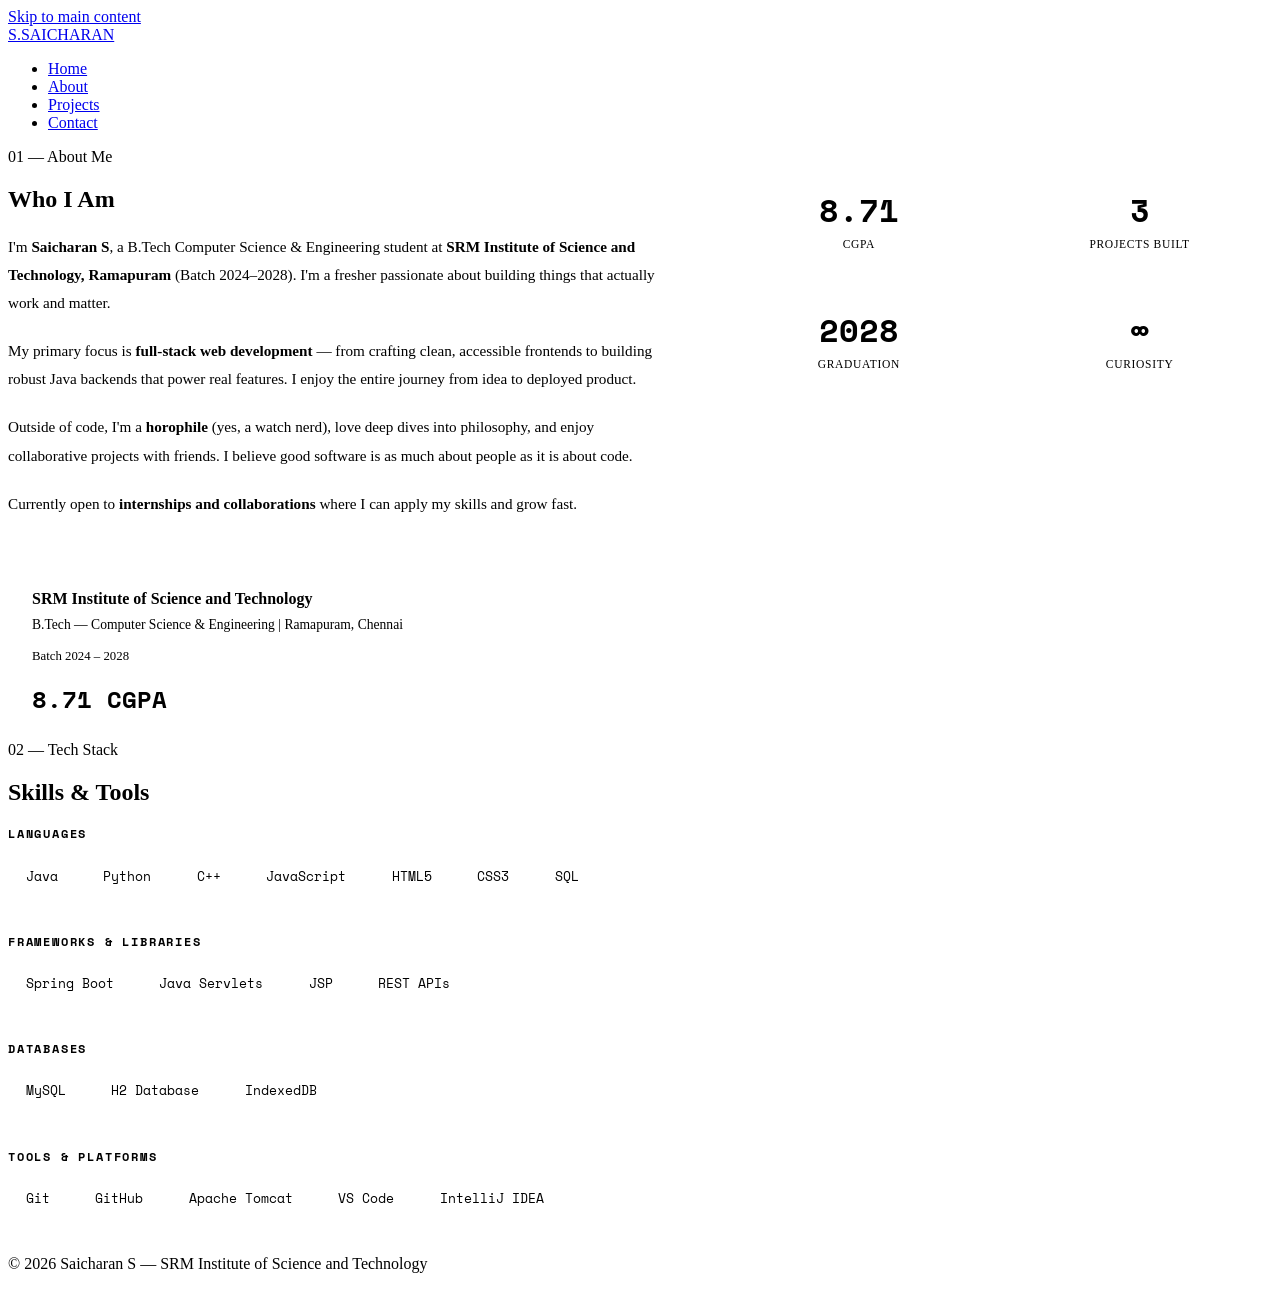
==== sai charan portfolio/about.html @ 4400edb2 "Add files via upload" ====
<!DOCTYPE html>
<html lang="en">
<head>
  <meta charset="UTF-8">
  <meta name="viewport" content="width=device-width, initial-scale=1.0">
  <meta name="description" content="About Saicharan S — B.Tech CSE student at SRM University with a CGPA of 8.71, passionate about full-stack development using Java, Python, and C++.">
  <meta name="keywords" content="Saicharan, SRM University, CSE, about, skills, Java, Python, C++">
  <meta name="author" content="Saicharan S">
  <title>Saicharan S | About</title>
  <link rel="preconnect" href="https://fonts.googleapis.com">
  <link rel="preconnect" href="https://fonts.gstatic.com" crossorigin>
  <link href="https://fonts.googleapis.com/css2?family=Space+Mono:wght@400;700&family=Sora:wght@300;400;600;700&display=swap" rel="stylesheet">
  <link rel="stylesheet" href="styles.css">
  <style>
    .about-grid {
      display: grid;
      grid-template-columns: 1.2fr 1fr;
      gap: 4rem;
      align-items: start;
    }

    .about-text p {
      color: var(--muted);
      line-height: 1.85;
      font-size: .95rem;
      margin-bottom: 1.25rem;
    }

    .about-text strong { color: var(--text); }

    .edu-card {
      background: var(--card);
      border: 1px solid var(--border);
      border-radius: var(--radius-lg);
      padding: 1.5rem;
      margin-top: 2rem;
    }

    .edu-card h3 {
      font-size: 1rem;
      font-weight: 600;
      color: var(--accent);
      margin-bottom: .25rem;
    }

    .edu-card p {
      font-size: .85rem;
      color: var(--muted);
      margin: 0;
    }

    .edu-card .cgpa {
      font-family: 'Space Mono', monospace;
      font-size: 1.5rem;
      font-weight: 700;
      color: var(--accent2);
      margin-top: .75rem;
    }

    .stat-grid {
      display: grid;
      grid-template-columns: 1fr 1fr;
      gap: 1rem;
    }

    .stat-card {
      background: var(--card);
      border: 1px solid var(--border);
      border-radius: var(--radius);
      padding: 1.25rem;
      text-align: center;
    }

    .stat-num {
      font-size: 2rem;
      font-weight: 700;
      color: var(--accent);
      font-family: 'Space Mono', monospace;
      display: block;
    }

    .stat-label {
      font-size: .72rem;
      color: var(--muted);
      margin-top: .25rem;
      letter-spacing: .06em;
      text-transform: uppercase;
      display: block;
    }

    /* SKILLS */
    #skills { border-top: 1px solid var(--border); }

    .skills-category { margin-bottom: 2.5rem; }

    .skills-category h3 {
      font-size: .75rem;
      font-family: 'Space Mono', monospace;
      color: var(--muted);
      letter-spacing: .15em;
      text-transform: uppercase;
      margin-bottom: 1rem;
      display: flex;
      align-items: center;
      gap: .75rem;
    }

    .skills-category h3::after {
      content: '';
      flex: 1;
      height: 1px;
      background: var(--border);
    }

    .skills-grid {
      display: flex;
      flex-wrap: wrap;
      gap: .65rem;
    }

    .skill-pill {
      padding: .45rem 1.1rem;
      background: var(--card);
      border: 1px solid var(--border);
      border-radius: 100px;
      font-size: .82rem;
      color: var(--text);
      font-family: 'Space Mono', monospace;
      transition: border-color .2s, color .2s;
      cursor: default;
    }

    .skill-pill:hover { border-color: var(--accent); color: var(--accent); }
    .skill-pill:focus-visible {
      outline: 2px solid var(--accent);
      outline-offset: 2px;
    }

    .skill-pill.lang { border-color: rgba(124,110,245,.4); color: var(--accent); }
    .skill-pill.fw   { border-color: rgba(79,209,197,.3); color: var(--accent2); }

    @media (max-width: 768px) {
      .about-grid { grid-template-columns: 1fr; gap: 2rem; }
    }
  </style>
</head>
<body>
  <a href="#main-content" class="skip-link">Skip to main content</a>

  <nav role="navigation" aria-label="Main navigation">
    <a href="index.html" class="logo" aria-label="Saicharan S — Home">S.SAICHARAN</a>
    <ul class="nav-links" role="list">
      <li><a href="index.html">Home</a></li>
      <li><a href="about.html" aria-current="page">About</a></li>
      <li><a href="projects.html">Projects</a></li>
      <li><a href="contact.html">Contact</a></li>
    </ul>
  </nav>

  <main id="main-content">

    <!-- ABOUT -->
    <section id="about" aria-labelledby="about-heading">
      <span class="section-label">01 — About Me</span>
      <div class="about-grid">
        <div class="about-text">
          <h1 class="section-title" id="about-heading">Who I Am</h1>
          <p>
            I'm <strong>Saicharan S</strong>, a B.Tech Computer Science &amp; Engineering student
            at <strong>SRM Institute of Science and Technology, Ramapuram</strong> (Batch 2024–2028).
            I'm a fresher passionate about building things that actually work and matter.
          </p>
          <p>
            My primary focus is <strong>full-stack web development</strong> — from crafting
            clean, accessible frontends to building robust Java backends that power real features.
            I enjoy the entire journey from idea to deployed product.
          </p>
          <p>
            Outside of code, I'm a <strong>horophile</strong> (yes, a watch nerd), love deep dives
            into philosophy, and enjoy collaborative projects with friends. I believe good software
            is as much about people as it is about code.
          </p>
          <p>
            Currently open to <strong>internships and collaborations</strong> where I can apply
            my skills and grow fast.
          </p>

          <div class="edu-card" role="region" aria-label="Education details">
            <h3>SRM Institute of Science and Technology</h3>
            <p>B.Tech — Computer Science &amp; Engineering | Ramapuram, Chennai</p>
            <p style="margin-top:.5rem; font-size:.8rem;">Batch 2024 – 2028</p>
            <div class="cgpa" aria-label="CGPA: 8.71">8.71 CGPA</div>
          </div>
        </div>

        <div>
          <div class="stat-grid" role="list" aria-label="Key stats">
            <div class="stat-card" role="listitem">
              <span class="stat-num">8.71</span>
              <span class="stat-label">CGPA</span>
            </div>
            <div class="stat-card" role="listitem">
              <span class="stat-num">3</span>
              <span class="stat-label">Projects Built</span>
            </div>
            <div class="stat-card" role="listitem">
              <span class="stat-num">2028</span>
              <span class="stat-label">Graduation</span>
            </div>
            <div class="stat-card" role="listitem">
              <span class="stat-num">∞</span>
              <span class="stat-label">Curiosity</span>
            </div>
          </div>
        </div>
      </div>
    </section>

    <!-- SKILLS -->
    <section id="skills" aria-labelledby="skills-heading">
      <span class="section-label">02 — Tech Stack</span>
      <h2 class="section-title" id="skills-heading">Skills &amp; Tools</h2>

      <div class="skills-category">
        <h3 id="langs-label">Languages</h3>
        <div class="skills-grid" role="list" aria-labelledby="langs-label">
          <span class="skill-pill lang" role="listitem" tabindex="0">Java</span>
          <span class="skill-pill lang" role="listitem" tabindex="0">Python</span>
          <span class="skill-pill lang" role="listitem" tabindex="0">C++</span>
          <span class="skill-pill lang" role="listitem" tabindex="0">JavaScript</span>
          <span class="skill-pill lang" role="listitem" tabindex="0">HTML5</span>
          <span class="skill-pill lang" role="listitem" tabindex="0">CSS3</span>
          <span class="skill-pill lang" role="listitem" tabindex="0">SQL</span>
        </div>
      </div>

      <div class="skills-category">
        <h3 id="fw-label">Frameworks &amp; Libraries</h3>
        <div class="skills-grid" role="list" aria-labelledby="fw-label">
          <span class="skill-pill fw" role="listitem" tabindex="0">Spring Boot</span>
          <span class="skill-pill fw" role="listitem" tabindex="0">Java Servlets</span>
          <span class="skill-pill fw" role="listitem" tabindex="0">JSP</span>
          <span class="skill-pill fw" role="listitem" tabindex="0">REST APIs</span>
        </div>
      </div>

      <div class="skills-category">
        <h3 id="db-label">Databases</h3>
        <div class="skills-grid" role="list" aria-labelledby="db-label">
          <span class="skill-pill" role="listitem" tabindex="0">MySQL</span>
          <span class="skill-pill" role="listitem" tabindex="0">H2 Database</span>
          <span class="skill-pill" role="listitem" tabindex="0">IndexedDB</span>
        </div>
      </div>

      <div class="skills-category">
        <h3 id="tools-label">Tools &amp; Platforms</h3>
        <div class="skills-grid" role="list" aria-labelledby="tools-label">
          <span class="skill-pill" role="listitem" tabindex="0">Git</span>
          <span class="skill-pill" role="listitem" tabindex="0">GitHub</span>
          <span class="skill-pill" role="listitem" tabindex="0">Apache Tomcat</span>
          <span class="skill-pill" role="listitem" tabindex="0">VS Code</span>
          <span class="skill-pill" role="listitem" tabindex="0">IntelliJ IDEA</span>
        </div>
      </div>
    </section>

  </main>

  <footer role="contentinfo">
    <p>© 2026 Saicharan S &mdash; SRM Institute of Science and Technology</p>
  </footer>
</body>
</html>
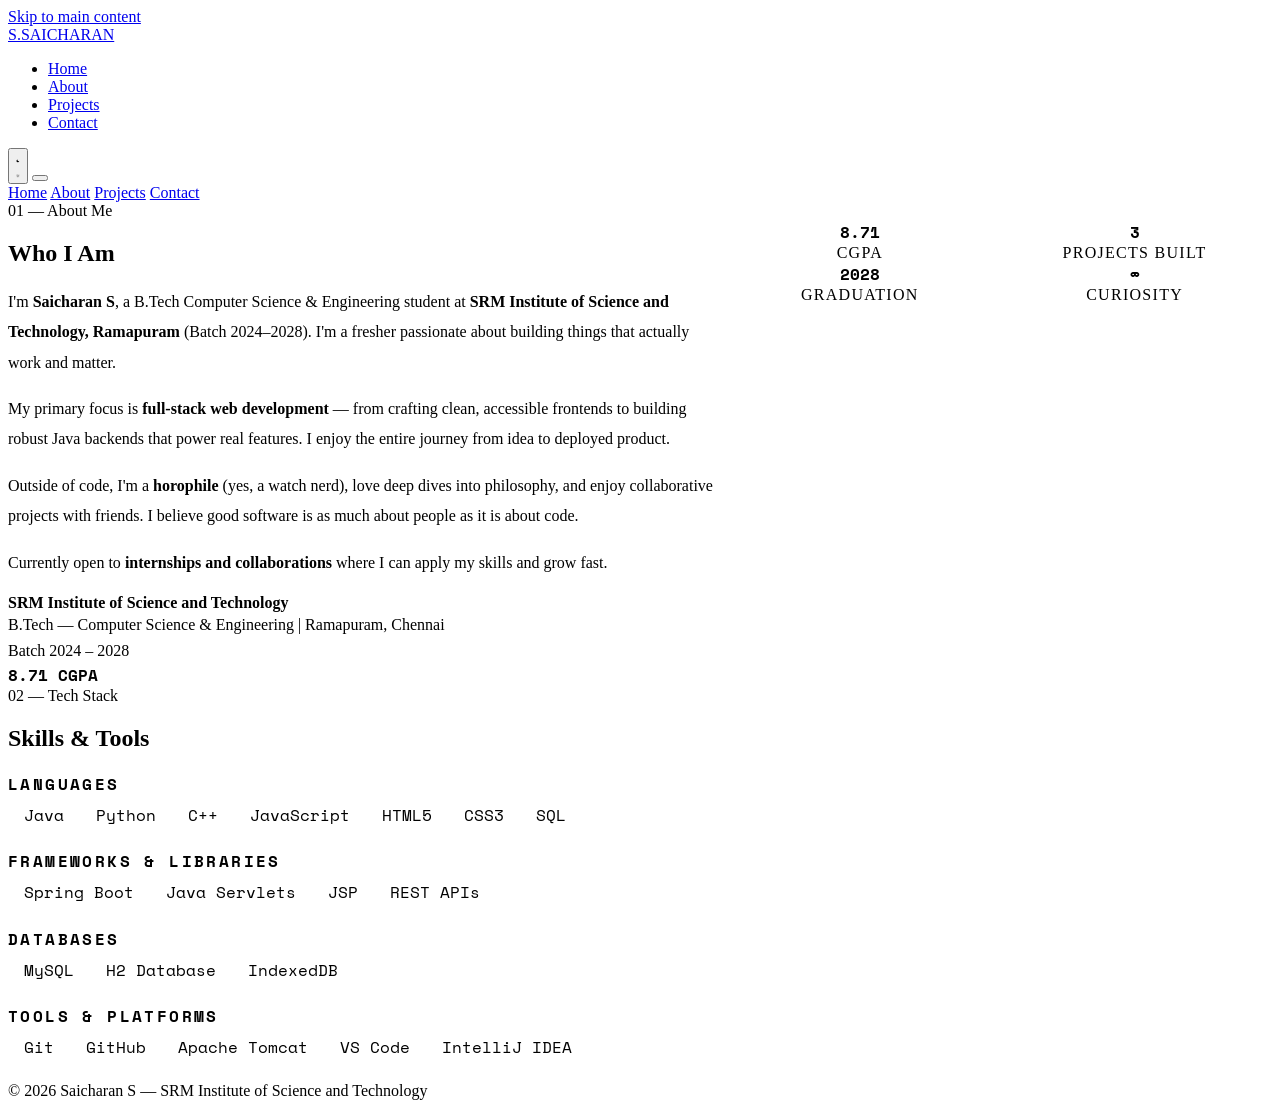
==== commit b25831b4: "The CHANGES FOR V2" ====
--- a/sai charan portfolio/about.html
+++ b/sai charan portfolio/about.html
@@ -1,5 +1,5 @@
 <!DOCTYPE html>
-<html lang="en">
+<html lang="en" data-theme="dark">
 <head>
   <meta charset="UTF-8">
   <meta name="viewport" content="width=device-width, initial-scale=1.0">
@@ -12,99 +12,129 @@
   <link href="https://fonts.googleapis.com/css2?family=Space+Mono:wght@400;700&family=Sora:wght@300;400;600;700&display=swap" rel="stylesheet">
   <link rel="stylesheet" href="styles.css">
   <style>
+    /* ---- ABOUT SECTION ---- */
+    #about .section-inner {
+      padding-bottom: var(--space-lg);
+    }
+
     .about-grid {
       display: grid;
-      grid-template-columns: 1.2fr 1fr;
-      gap: 4rem;
+      grid-template-columns: 1fr;
+      gap: var(--space-lg);
       align-items: start;
+      margin-top: var(--space-lg);
+    }
+    @media (min-width: 900px) {
+      .about-grid {
+        grid-template-columns: 1.3fr 1fr;
+        gap: var(--space-2xl);
+      }
     }
 
     .about-text p {
-      color: var(--muted);
-      line-height: 1.85;
-      font-size: .95rem;
-      margin-bottom: 1.25rem;
-    }
-
-    .about-text strong { color: var(--text); }
-
+      color: var(--text-sub);
+      line-height: 1.9;
+      font-size: var(--fs-base);
+      margin-bottom: var(--space-md);
+    }
+    .about-text strong { color: var(--text); font-weight: 600; }
+
+    /* EDU CARD */
     .edu-card {
       background: var(--card);
       border: 1px solid var(--border);
       border-radius: var(--radius-lg);
-      padding: 1.5rem;
-      margin-top: 2rem;
-    }
+      padding: var(--space-lg);
+      margin-top: var(--space-lg);
+      position: relative;
+      overflow: hidden;
+      transition: border-color var(--transition-base), box-shadow var(--transition-base);
+    }
+    .edu-card::after {
+      content: '';
+      position: absolute;
+      top: 0; left: 0; right: 0;
+      height: 3px;
+      background: linear-gradient(90deg, var(--accent), var(--accent2));
+    }
+    .edu-card:hover { border-color: var(--accent-border); box-shadow: var(--shadow-md); }
 
     .edu-card h3 {
-      font-size: 1rem;
+      font-size: var(--fs-base);
       font-weight: 600;
       color: var(--accent);
-      margin-bottom: .25rem;
-    }
-
+      margin-bottom: var(--space-xs);
+    }
     .edu-card p {
-      font-size: .85rem;
+      font-size: var(--fs-sm);
       color: var(--muted);
       margin: 0;
-    }
-
+      line-height: 1.6;
+    }
     .edu-card .cgpa {
       font-family: 'Space Mono', monospace;
-      font-size: 1.5rem;
+      font-size: var(--fs-2xl);
       font-weight: 700;
       color: var(--accent2);
-      margin-top: .75rem;
-    }
-
+      margin-top: var(--space-md);
+      display: block;
+    }
+
+    /* STAT GRID */
     .stat-grid {
       display: grid;
       grid-template-columns: 1fr 1fr;
-      gap: 1rem;
-    }
-
+      gap: var(--space-sm);
+    }
     .stat-card {
       background: var(--card);
       border: 1px solid var(--border);
-      border-radius: var(--radius);
-      padding: 1.25rem;
+      border-radius: var(--radius-lg);
+      padding: var(--space-md);
       text-align: center;
-    }
-
+      transition: border-color var(--transition-base), box-shadow var(--transition-base), transform var(--transition-base);
+    }
+    .stat-card:hover {
+      border-color: var(--accent-border);
+      box-shadow: var(--shadow-sm);
+      transform: translateY(-2px);
+    }
     .stat-num {
-      font-size: 2rem;
+      font-size: var(--fs-2xl);
       font-weight: 700;
       color: var(--accent);
       font-family: 'Space Mono', monospace;
       display: block;
     }
-
     .stat-label {
-      font-size: .72rem;
+      font-size: var(--fs-xs);
       color: var(--muted);
-      margin-top: .25rem;
-      letter-spacing: .06em;
+      margin-top: var(--space-xs);
+      letter-spacing: .08em;
       text-transform: uppercase;
       display: block;
     }
 
-    /* SKILLS */
-    #skills { border-top: 1px solid var(--border); }
-
-    .skills-category { margin-bottom: 2.5rem; }
+    /* ---- SKILLS SECTION ---- */
+    #skills {
+      border-top: 1px solid var(--border);
+    }
+
+    .skills-category {
+      margin-bottom: var(--space-xl);
+    }
 
     .skills-category h3 {
-      font-size: .75rem;
+      font-size: var(--fs-xs);
       font-family: 'Space Mono', monospace;
       color: var(--muted);
       letter-spacing: .15em;
       text-transform: uppercase;
-      margin-bottom: 1rem;
+      margin-bottom: var(--space-md);
       display: flex;
       align-items: center;
-      gap: .75rem;
-    }
-
+      gap: var(--space-sm);
+    }
     .skills-category h3::after {
       content: '';
       flex: 1;
@@ -115,101 +145,143 @@
     .skills-grid {
       display: flex;
       flex-wrap: wrap;
-      gap: .65rem;
+      gap: var(--space-sm);
     }
 
     .skill-pill {
-      padding: .45rem 1.1rem;
+      padding: .42rem 1rem;
       background: var(--card);
       border: 1px solid var(--border);
-      border-radius: 100px;
-      font-size: .82rem;
-      color: var(--text);
+      border-radius: var(--radius-pill);
+      font-size: var(--fs-sm);
+      color: var(--text-sub);
       font-family: 'Space Mono', monospace;
-      transition: border-color .2s, color .2s;
+      transition: border-color var(--transition-fast), color var(--transition-fast),
+                  background var(--transition-fast), transform var(--transition-fast),
+                  box-shadow var(--transition-fast);
       cursor: default;
     }
-
-    .skill-pill:hover { border-color: var(--accent); color: var(--accent); }
+    .skill-pill:hover {
+      border-color: var(--accent-border);
+      color: var(--accent);
+      background: var(--accent-light);
+      transform: translateY(-2px);
+      box-shadow: var(--shadow-sm);
+    }
     .skill-pill:focus-visible {
       outline: 2px solid var(--accent);
       outline-offset: 2px;
     }
 
-    .skill-pill.lang { border-color: rgba(124,110,245,.4); color: var(--accent); }
-    .skill-pill.fw   { border-color: rgba(79,209,197,.3); color: var(--accent2); }
-
-    @media (max-width: 768px) {
-      .about-grid { grid-template-columns: 1fr; gap: 2rem; }
+    .skill-pill.lang {
+      border-color: var(--accent-border);
+      color: var(--accent);
+      background: var(--accent-light);
+    }
+    .skill-pill.fw {
+      border-color: var(--accent2-border);
+      color: var(--accent2);
+      background: var(--accent2-light);
+    }
+    .skill-pill.lang:hover { background: rgba(var(--accent-rgb),.2); }
+    .skill-pill.fw:hover {
+      border-color: var(--accent2-border);
+      color: var(--accent2);
+      background: rgba(var(--accent2-rgb),.18);
     }
   </style>
+  <script>
+    (function() {
+      const t = localStorage.getItem('theme') || 'dark';
+      document.documentElement.setAttribute('data-theme', t);
+    })();
+  </script>
 </head>
 <body>
   <a href="#main-content" class="skip-link">Skip to main content</a>
 
   <nav role="navigation" aria-label="Main navigation">
     <a href="index.html" class="logo" aria-label="Saicharan S — Home">S.SAICHARAN</a>
-    <ul class="nav-links" role="list">
-      <li><a href="index.html">Home</a></li>
-      <li><a href="about.html" aria-current="page">About</a></li>
-      <li><a href="projects.html">Projects</a></li>
-      <li><a href="contact.html">Contact</a></li>
-    </ul>
+    <div class="nav-right">
+      <ul class="nav-links" role="list">
+        <li><a href="index.html">Home</a></li>
+        <li><a href="about.html" aria-current="page">About</a></li>
+        <li><a href="projects.html">Projects</a></li>
+        <li><a href="contact.html">Contact</a></li>
+      </ul>
+      <button id="theme-toggle" class="theme-toggle" aria-label="Switch to light mode">
+        <svg class="icon-moon" viewBox="0 0 24 24" aria-hidden="true"><path d="M21 12.79A9 9 0 1 1 11.21 3 7 7 0 0 0 21 12.79z"/></svg>
+        <svg class="icon-sun"  viewBox="0 0 24 24" aria-hidden="true" stroke="currentColor" stroke-width="2" fill="none"><circle cx="12" cy="12" r="5"/><line x1="12" y1="1" x2="12" y2="3"/><line x1="12" y1="21" x2="12" y2="23"/><line x1="4.22" y1="4.22" x2="5.64" y2="5.64"/><line x1="18.36" y1="18.36" x2="19.78" y2="19.78"/><line x1="1" y1="12" x2="3" y2="12"/><line x1="21" y1="12" x2="23" y2="12"/><line x1="4.22" y1="19.78" x2="5.64" y2="18.36"/><line x1="18.36" y1="5.64" x2="19.78" y2="4.22"/></svg>
+      </button>
+      <button id="nav-hamburger" class="nav-hamburger" aria-label="Open navigation" aria-expanded="false" aria-controls="nav-drawer">
+        <span></span><span></span><span></span>
+      </button>
+    </div>
   </nav>
+
+  <div id="nav-drawer" class="nav-drawer" role="dialog" aria-label="Mobile navigation">
+    <a href="index.html">Home</a>
+    <a href="about.html" aria-current="page">About</a>
+    <a href="projects.html">Projects</a>
+    <a href="contact.html">Contact</a>
+  </div>
 
   <main id="main-content">
 
     <!-- ABOUT -->
     <section id="about" aria-labelledby="about-heading">
-      <span class="section-label">01 — About Me</span>
-      <div class="about-grid">
-        <div class="about-text">
-          <h1 class="section-title" id="about-heading">Who I Am</h1>
-          <p>
-            I'm <strong>Saicharan S</strong>, a B.Tech Computer Science &amp; Engineering student
-            at <strong>SRM Institute of Science and Technology, Ramapuram</strong> (Batch 2024–2028).
-            I'm a fresher passionate about building things that actually work and matter.
-          </p>
-          <p>
-            My primary focus is <strong>full-stack web development</strong> — from crafting
-            clean, accessible frontends to building robust Java backends that power real features.
-            I enjoy the entire journey from idea to deployed product.
-          </p>
-          <p>
-            Outside of code, I'm a <strong>horophile</strong> (yes, a watch nerd), love deep dives
-            into philosophy, and enjoy collaborative projects with friends. I believe good software
-            is as much about people as it is about code.
-          </p>
-          <p>
-            Currently open to <strong>internships and collaborations</strong> where I can apply
-            my skills and grow fast.
-          </p>
-
-          <div class="edu-card" role="region" aria-label="Education details">
-            <h3>SRM Institute of Science and Technology</h3>
-            <p>B.Tech — Computer Science &amp; Engineering | Ramapuram, Chennai</p>
-            <p style="margin-top:.5rem; font-size:.8rem;">Batch 2024 – 2028</p>
-            <div class="cgpa" aria-label="CGPA: 8.71">8.71 CGPA</div>
-          </div>
-        </div>
-
-        <div>
-          <div class="stat-grid" role="list" aria-label="Key stats">
-            <div class="stat-card" role="listitem">
-              <span class="stat-num">8.71</span>
-              <span class="stat-label">CGPA</span>
+      <div class="section-inner">
+        <span class="section-label reveal">01 — About Me</span>
+
+        <div class="about-grid">
+          <div class="about-text">
+            <h1 class="section-title reveal reveal-delay-1" id="about-heading">Who I Am</h1>
+            <p class="reveal reveal-delay-1">
+              I'm <strong>Saicharan S</strong>, a B.Tech Computer Science &amp; Engineering student
+              at <strong>SRM Institute of Science and Technology, Ramapuram</strong> (Batch 2024–2028).
+              I'm a fresher passionate about building things that actually work and matter.
+            </p>
+            <p class="reveal reveal-delay-2">
+              My primary focus is <strong>full-stack web development</strong> — from crafting
+              clean, accessible frontends to building robust Java backends that power real features.
+              I enjoy the entire journey from idea to deployed product.
+            </p>
+            <p class="reveal reveal-delay-2">
+              Outside of code, I'm a <strong>horophile</strong> (yes, a watch nerd), love deep dives
+              into philosophy, and enjoy collaborative projects with friends. I believe good software
+              is as much about people as it is about code.
+            </p>
+            <p class="reveal reveal-delay-3">
+              Currently open to <strong>internships and collaborations</strong> where I can apply
+              my skills and grow fast.
+            </p>
+
+            <div class="edu-card reveal reveal-delay-3" role="region" aria-label="Education details">
+              <h3>SRM Institute of Science and Technology</h3>
+              <p>B.Tech — Computer Science &amp; Engineering | Ramapuram, Chennai</p>
+              <p style="margin-top:var(--space-xs); font-size:var(--fs-xs);">Batch 2024 – 2028</p>
+              <span class="cgpa" aria-label="CGPA: 8.71">8.71 CGPA</span>
             </div>
-            <div class="stat-card" role="listitem">
-              <span class="stat-num">3</span>
-              <span class="stat-label">Projects Built</span>
-            </div>
-            <div class="stat-card" role="listitem">
-              <span class="stat-num">2028</span>
-              <span class="stat-label">Graduation</span>
-            </div>
-            <div class="stat-card" role="listitem">
-              <span class="stat-num">∞</span>
-              <span class="stat-label">Curiosity</span>
+          </div>
+
+          <div>
+            <div class="stat-grid reveal reveal-delay-2" role="list" aria-label="Key stats">
+              <div class="stat-card" role="listitem">
+                <span class="stat-num">8.71</span>
+                <span class="stat-label">CGPA</span>
+              </div>
+              <div class="stat-card" role="listitem">
+                <span class="stat-num">3</span>
+                <span class="stat-label">Projects Built</span>
+              </div>
+              <div class="stat-card" role="listitem">
+                <span class="stat-num">2028</span>
+                <span class="stat-label">Graduation</span>
+              </div>
+              <div class="stat-card" role="listitem">
+                <span class="stat-num">∞</span>
+                <span class="stat-label">Curiosity</span>
+              </div>
             </div>
           </div>
         </div>
@@ -218,49 +290,51 @@
 
     <!-- SKILLS -->
     <section id="skills" aria-labelledby="skills-heading">
-      <span class="section-label">02 — Tech Stack</span>
-      <h2 class="section-title" id="skills-heading">Skills &amp; Tools</h2>
-
-      <div class="skills-category">
-        <h3 id="langs-label">Languages</h3>
-        <div class="skills-grid" role="list" aria-labelledby="langs-label">
-          <span class="skill-pill lang" role="listitem" tabindex="0">Java</span>
-          <span class="skill-pill lang" role="listitem" tabindex="0">Python</span>
-          <span class="skill-pill lang" role="listitem" tabindex="0">C++</span>
-          <span class="skill-pill lang" role="listitem" tabindex="0">JavaScript</span>
-          <span class="skill-pill lang" role="listitem" tabindex="0">HTML5</span>
-          <span class="skill-pill lang" role="listitem" tabindex="0">CSS3</span>
-          <span class="skill-pill lang" role="listitem" tabindex="0">SQL</span>
-        </div>
-      </div>
-
-      <div class="skills-category">
-        <h3 id="fw-label">Frameworks &amp; Libraries</h3>
-        <div class="skills-grid" role="list" aria-labelledby="fw-label">
-          <span class="skill-pill fw" role="listitem" tabindex="0">Spring Boot</span>
-          <span class="skill-pill fw" role="listitem" tabindex="0">Java Servlets</span>
-          <span class="skill-pill fw" role="listitem" tabindex="0">JSP</span>
-          <span class="skill-pill fw" role="listitem" tabindex="0">REST APIs</span>
-        </div>
-      </div>
-
-      <div class="skills-category">
-        <h3 id="db-label">Databases</h3>
-        <div class="skills-grid" role="list" aria-labelledby="db-label">
-          <span class="skill-pill" role="listitem" tabindex="0">MySQL</span>
-          <span class="skill-pill" role="listitem" tabindex="0">H2 Database</span>
-          <span class="skill-pill" role="listitem" tabindex="0">IndexedDB</span>
-        </div>
-      </div>
-
-      <div class="skills-category">
-        <h3 id="tools-label">Tools &amp; Platforms</h3>
-        <div class="skills-grid" role="list" aria-labelledby="tools-label">
-          <span class="skill-pill" role="listitem" tabindex="0">Git</span>
-          <span class="skill-pill" role="listitem" tabindex="0">GitHub</span>
-          <span class="skill-pill" role="listitem" tabindex="0">Apache Tomcat</span>
-          <span class="skill-pill" role="listitem" tabindex="0">VS Code</span>
-          <span class="skill-pill" role="listitem" tabindex="0">IntelliJ IDEA</span>
+      <div class="section-inner">
+        <span class="section-label reveal">02 — Tech Stack</span>
+        <h2 class="section-title reveal reveal-delay-1" id="skills-heading">Skills &amp; Tools</h2>
+
+        <div class="skills-category reveal reveal-delay-2">
+          <h3 id="langs-label">Languages</h3>
+          <div class="skills-grid" role="list" aria-labelledby="langs-label">
+            <span class="skill-pill lang" role="listitem" tabindex="0">Java</span>
+            <span class="skill-pill lang" role="listitem" tabindex="0">Python</span>
+            <span class="skill-pill lang" role="listitem" tabindex="0">C++</span>
+            <span class="skill-pill lang" role="listitem" tabindex="0">JavaScript</span>
+            <span class="skill-pill lang" role="listitem" tabindex="0">HTML5</span>
+            <span class="skill-pill lang" role="listitem" tabindex="0">CSS3</span>
+            <span class="skill-pill lang" role="listitem" tabindex="0">SQL</span>
+          </div>
+        </div>
+
+        <div class="skills-category reveal reveal-delay-2">
+          <h3 id="fw-label">Frameworks &amp; Libraries</h3>
+          <div class="skills-grid" role="list" aria-labelledby="fw-label">
+            <span class="skill-pill fw" role="listitem" tabindex="0">Spring Boot</span>
+            <span class="skill-pill fw" role="listitem" tabindex="0">Java Servlets</span>
+            <span class="skill-pill fw" role="listitem" tabindex="0">JSP</span>
+            <span class="skill-pill fw" role="listitem" tabindex="0">REST APIs</span>
+          </div>
+        </div>
+
+        <div class="skills-category reveal reveal-delay-3">
+          <h3 id="db-label">Databases</h3>
+          <div class="skills-grid" role="list" aria-labelledby="db-label">
+            <span class="skill-pill" role="listitem" tabindex="0">MySQL</span>
+            <span class="skill-pill" role="listitem" tabindex="0">H2 Database</span>
+            <span class="skill-pill" role="listitem" tabindex="0">IndexedDB</span>
+          </div>
+        </div>
+
+        <div class="skills-category reveal reveal-delay-3">
+          <h3 id="tools-label">Tools &amp; Platforms</h3>
+          <div class="skills-grid" role="list" aria-labelledby="tools-label">
+            <span class="skill-pill" role="listitem" tabindex="0">Git</span>
+            <span class="skill-pill" role="listitem" tabindex="0">GitHub</span>
+            <span class="skill-pill" role="listitem" tabindex="0">Apache Tomcat</span>
+            <span class="skill-pill" role="listitem" tabindex="0">VS Code</span>
+            <span class="skill-pill" role="listitem" tabindex="0">IntelliJ IDEA</span>
+          </div>
         </div>
       </div>
     </section>
@@ -270,5 +344,53 @@
   <footer role="contentinfo">
     <p>© 2026 Saicharan S &mdash; SRM Institute of Science and Technology</p>
   </footer>
+
+  <script>
+    (function() {
+      const btn = document.getElementById('theme-toggle');
+      if (btn) {
+        const cur = document.documentElement.getAttribute('data-theme');
+        btn.setAttribute('aria-label', cur === 'dark' ? 'Switch to light mode' : 'Switch to dark mode');
+        btn.addEventListener('click', () => {
+          const c = document.documentElement.getAttribute('data-theme');
+          const n = c === 'dark' ? 'light' : 'dark';
+          document.documentElement.setAttribute('data-theme', n);
+          localStorage.setItem('theme', n);
+          btn.setAttribute('aria-label', n === 'dark' ? 'Switch to light mode' : 'Switch to dark mode');
+        });
+      }
+      const ham = document.getElementById('nav-hamburger');
+      const drawer = document.getElementById('nav-drawer');
+      if (ham && drawer) {
+        ham.addEventListener('click', () => {
+          const exp = ham.getAttribute('aria-expanded') === 'true';
+          ham.setAttribute('aria-expanded', String(!exp));
+          ham.setAttribute('aria-label', exp ? 'Open navigation' : 'Close navigation');
+          drawer.classList.toggle('is-open', !exp);
+        });
+        drawer.querySelectorAll('a').forEach(a => a.addEventListener('click', () => {
+          ham.setAttribute('aria-expanded','false');
+          ham.setAttribute('aria-label','Open navigation');
+          drawer.classList.remove('is-open');
+        }));
+        document.addEventListener('click', e => {
+          if (!ham.contains(e.target) && !drawer.contains(e.target)) {
+            ham.setAttribute('aria-expanded','false');
+            ham.setAttribute('aria-label','Open navigation');
+            drawer.classList.remove('is-open');
+          }
+        });
+      }
+      const revealEls = document.querySelectorAll('.reveal');
+      if (revealEls.length && 'IntersectionObserver' in window) {
+        const obs = new IntersectionObserver(entries => {
+          entries.forEach(e => { if (e.isIntersecting) { e.target.classList.add('is-visible'); obs.unobserve(e.target); } });
+        }, { threshold: 0.1, rootMargin: '0px 0px -30px 0px' });
+        revealEls.forEach(el => obs.observe(el));
+      } else {
+        revealEls.forEach(el => el.classList.add('is-visible'));
+      }
+    })();
+  </script>
 </body>
 </html>
